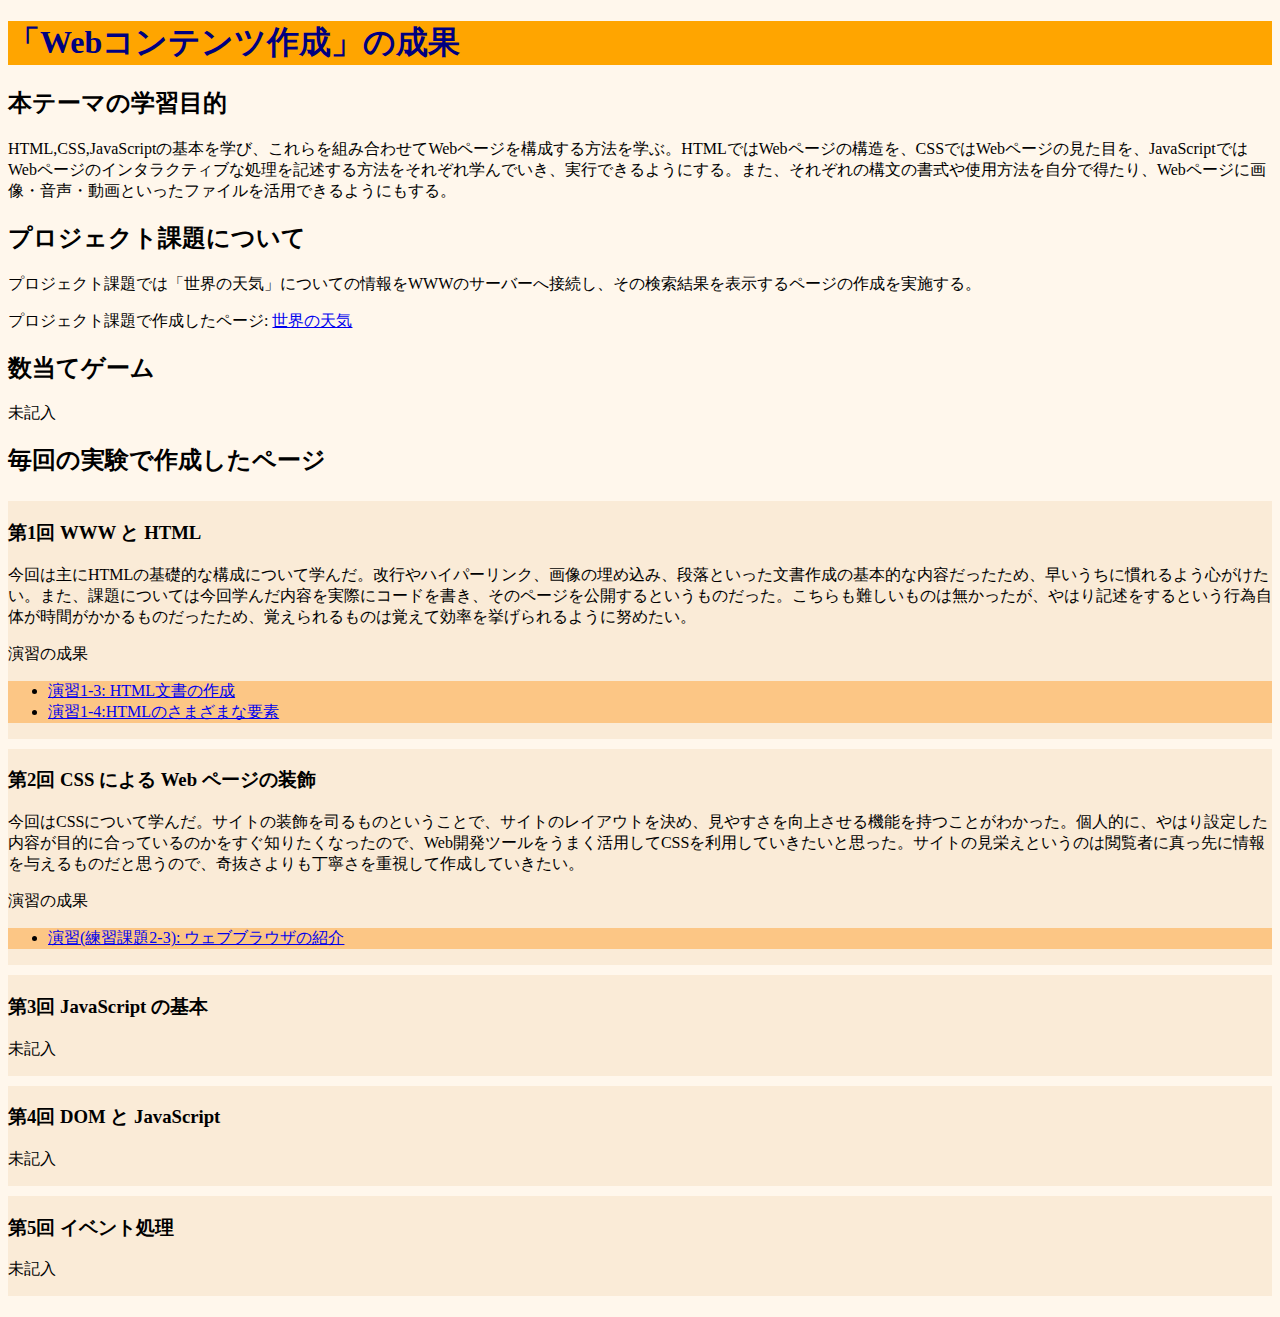
==== index.html @ 9e1769ec "new" ====
<!DOCTYPE html>
<html>
    <head>
        <meta charset="utf-8">
        <title>「Webコンテンツ作成」の成果</title>
        <link rel="stylesheet" href="style.css">
    </head>
    <body>
        <p><h1>「Webコンテンツ作成」の成果</h1></p>
            <p><h2>本テーマの学習目的</h2></p>
            <p>HTML,CSS,JavaScriptの基本を学び、これらを組み合わせてWebページを構成する方法を学ぶ。HTMLではWebページの構造を、CSSではWebページの見た目を、JavaScriptではWebページのインタラクティブな処理を記述する方法をそれぞれ学んでいき、実行できるようにする。また、それぞれの構文の書式や使用方法を自分で得たり、Webページに画像・音声・動画といったファイルを活用できるようにもする。
            </p>

            <p><h2>プロジェクト課題について</h2></p>
            <p>プロジェクト課題では「世界の天気」についての情報をWWWのサーバーへ接続し、その検索結果を表示するページの作成を実施する。</p>
            <p>プロジェクト課題で作成したページ: <a href="project.html" title="世界の天気" target="_blank">世界の天気</a></p>

            <p><h2>数当てゲーム</h2></p>
            <p>未記入</p>

            <p><h2>毎回の実験で作成したページ</h2></p>
            <div class="zentai">
                <div class="box"><p><h3>第1回 WWW と HTML</h3></p>
                <p>今回は主にHTMLの基礎的な構成について学んだ。改行やハイパーリンク、画像の埋め込み、段落といった文書作成の基本的な内容だったため、早いうちに慣れるよう心がけたい。また、課題については今回学んだ内容を実際にコードを書き、そのページを公開するというものだった。こちらも難しいものは無かったが、やはり記述をするという行為自体が時間がかかるものだったため、覚えられるものは覚えて効率を挙げられるように努めたい。</p>
                <p>演習の成果</p>
                <ul>
                    <li><a href="https://g286162022.github.io/medialabo/practice-html/structure.html" title="演習1-3へのリンク" target="_blank">演習1-3: HTML文書の作成</a></li>
                    <li><a href="https://g286162022.github.io/medialabo/practice-html/elements.html" title="演習1-4へのリンク" target="_blank">演習1-4:HTMLのさまざまな要素</a></li>
                </ul>
                </div>

                <div class="box"><p><h3>第2回 CSS による Web ページの装飾</h3></p>
                <p>今回はCSSについて学んだ。サイトの装飾を司るものということで、サイトのレイアウトを決め、見やすさを向上させる機能を持つことがわかった。個人的に、やはり設定した内容が目的に合っているのかをすぐ知りたくなったので、Web開発ツールをうまく活用してCSSを利用していきたいと思った。サイトの見栄えというのは閲覧者に真っ先に情報を与えるものだと思うので、奇抜さよりも丁寧さを重視して作成していきたい。</p>
                <p>演習の成果</p>
                <ul>
                    <li><a href="practice-css/browser-intro.html" title="演習課題へのリンク" target="_blank">演習(練習課題2-3): ウェブブラウザの紹介</a></li>
                </ul>
                </div>

                <div class="box"><p><h3>第3回 JavaScript の基本</h3></p>
                <p>未記入</p>
                </div>

                <div class="box"><p><h3>第4回 DOM と JavaScript</h3></p>
                <p>未記入</p>
                </div>

                <div class="box"><p><h3>第5回 イベント処理</h3></p>
                <p>未記入</p>
                </div>
            </div>
        </p>
    </body>
</html>
---- style.css ----
body {
    background-color: rgb(255, 247, 236);
}

h1 {
    color: navy;
    background-color: orange;
}

div.zentai {
    display: flex;
    flex-direction: column;
}

div.box {
    background-color:antiquewhite;
    margin-top: 5px;
    margin-bottom: 5px;
}

ul {
    background-color: rgb(252, 198, 133);
}
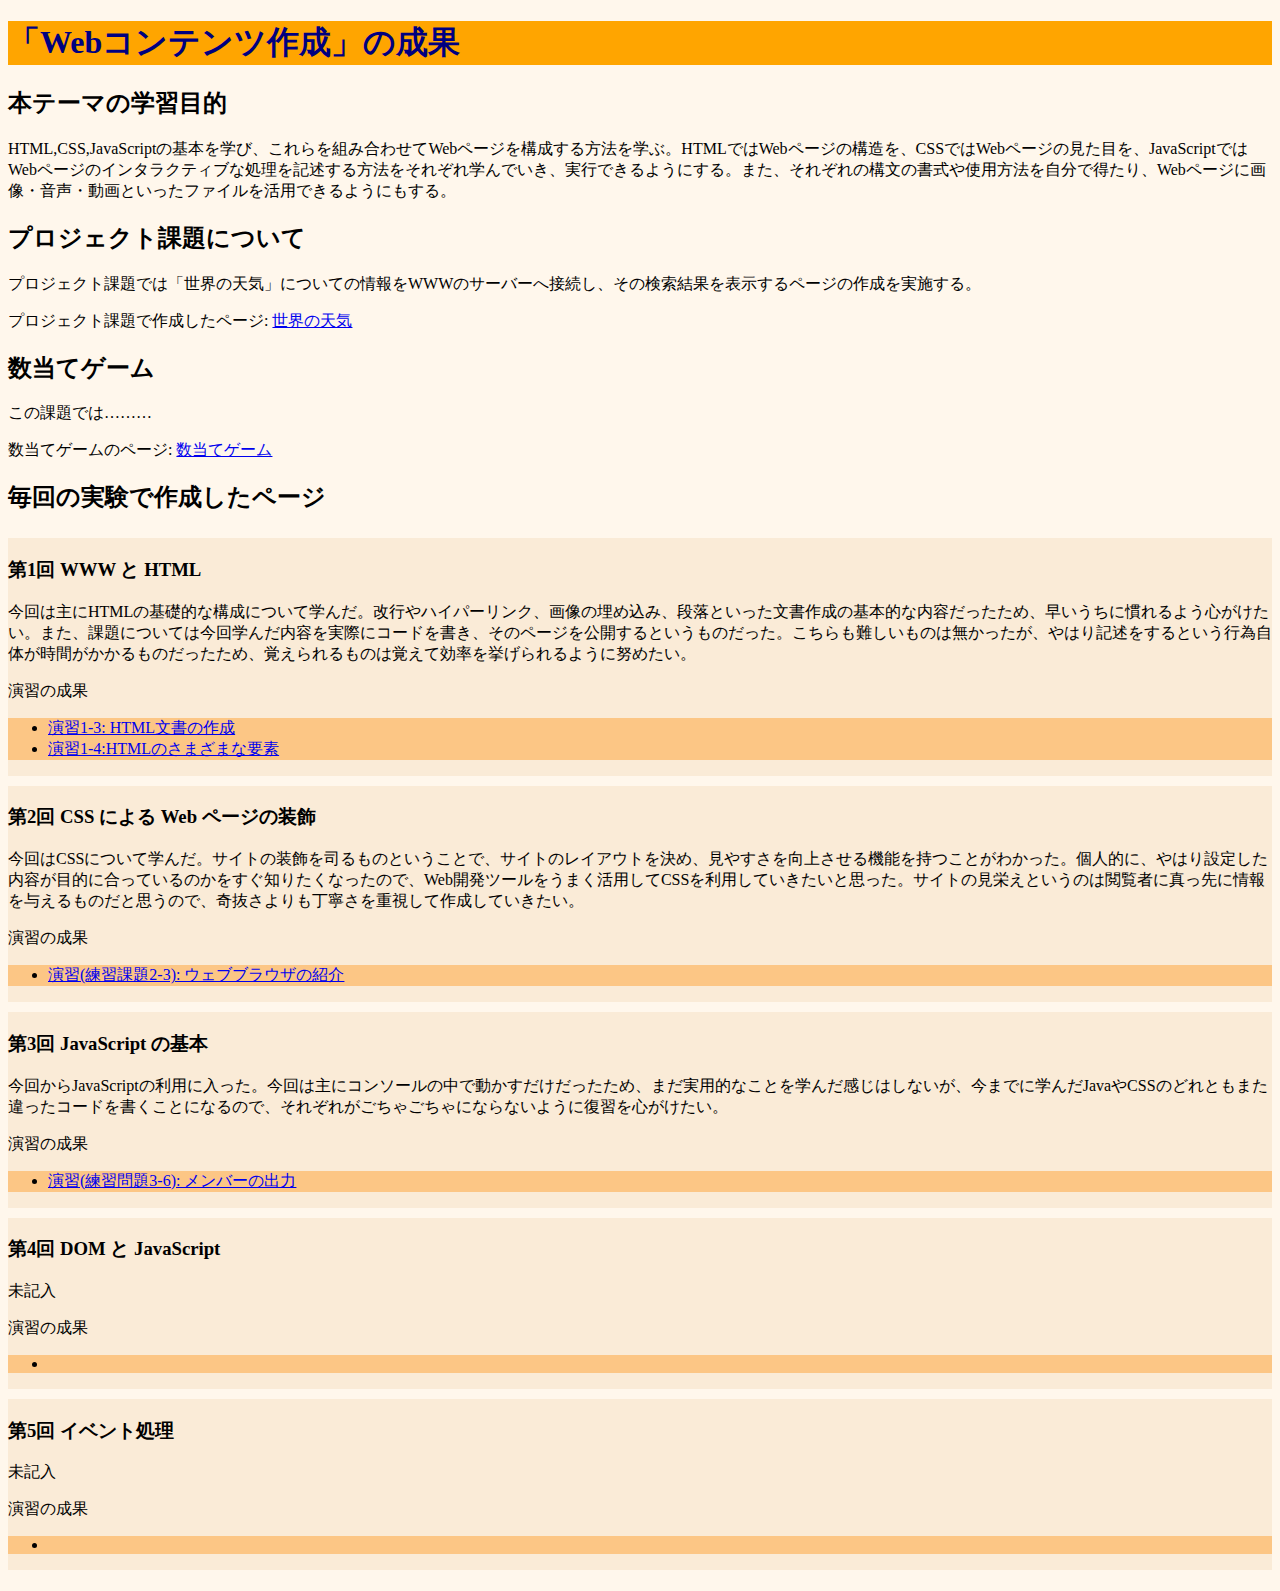
==== commit aefdac55: "new" ====
--- a/index.html
+++ b/index.html
@@ -16,7 +16,8 @@
             <p>プロジェクト課題で作成したページ: <a href="project.html" title="世界の天気" target="_blank">世界の天気</a></p>
 
             <p><h2>数当てゲーム</h2></p>
-            <p>未記入</p>
+            <p>この課題では………</p>
+            <p>数当てゲームのページ: <a href="kazuate.html" title="数当てゲーム" target="_blank">数当てゲーム</a></p>
 
             <p><h2>毎回の実験で作成したページ</h2></p>
             <div class="zentai">
@@ -38,15 +39,27 @@
                 </div>
 
                 <div class="box"><p><h3>第3回 JavaScript の基本</h3></p>
-                <p>未記入</p>
+                <p>今回からJavaScriptの利用に入った。今回は主にコンソールの中で動かすだけだったため、まだ実用的なことを学んだ感じはしないが、今までに学んだJavaやCSSのどれともまた違ったコードを書くことになるので、それぞれがごちゃごちゃにならないように復習を心がけたい。</p>
+                <p>演習の成果</p>
+                <ul>
+                    <li><a href="practice-js/obj-practice.html" title="演習課題へのリンク" target="_blank">演習(練習問題3-6): メンバーの出力</a></li>
+                </ul>
                 </div>
 
                 <div class="box"><p><h3>第4回 DOM と JavaScript</h3></p>
                 <p>未記入</p>
+                <p>演習の成果</p>
+                <ul>
+                    <li></li>
+                </ul>
                 </div>
 
                 <div class="box"><p><h3>第5回 イベント処理</h3></p>
                 <p>未記入</p>
+                <p>演習の成果</p>
+                <ul>
+                    <li></li>
+                </ul>
                 </div>
             </div>
         </p>
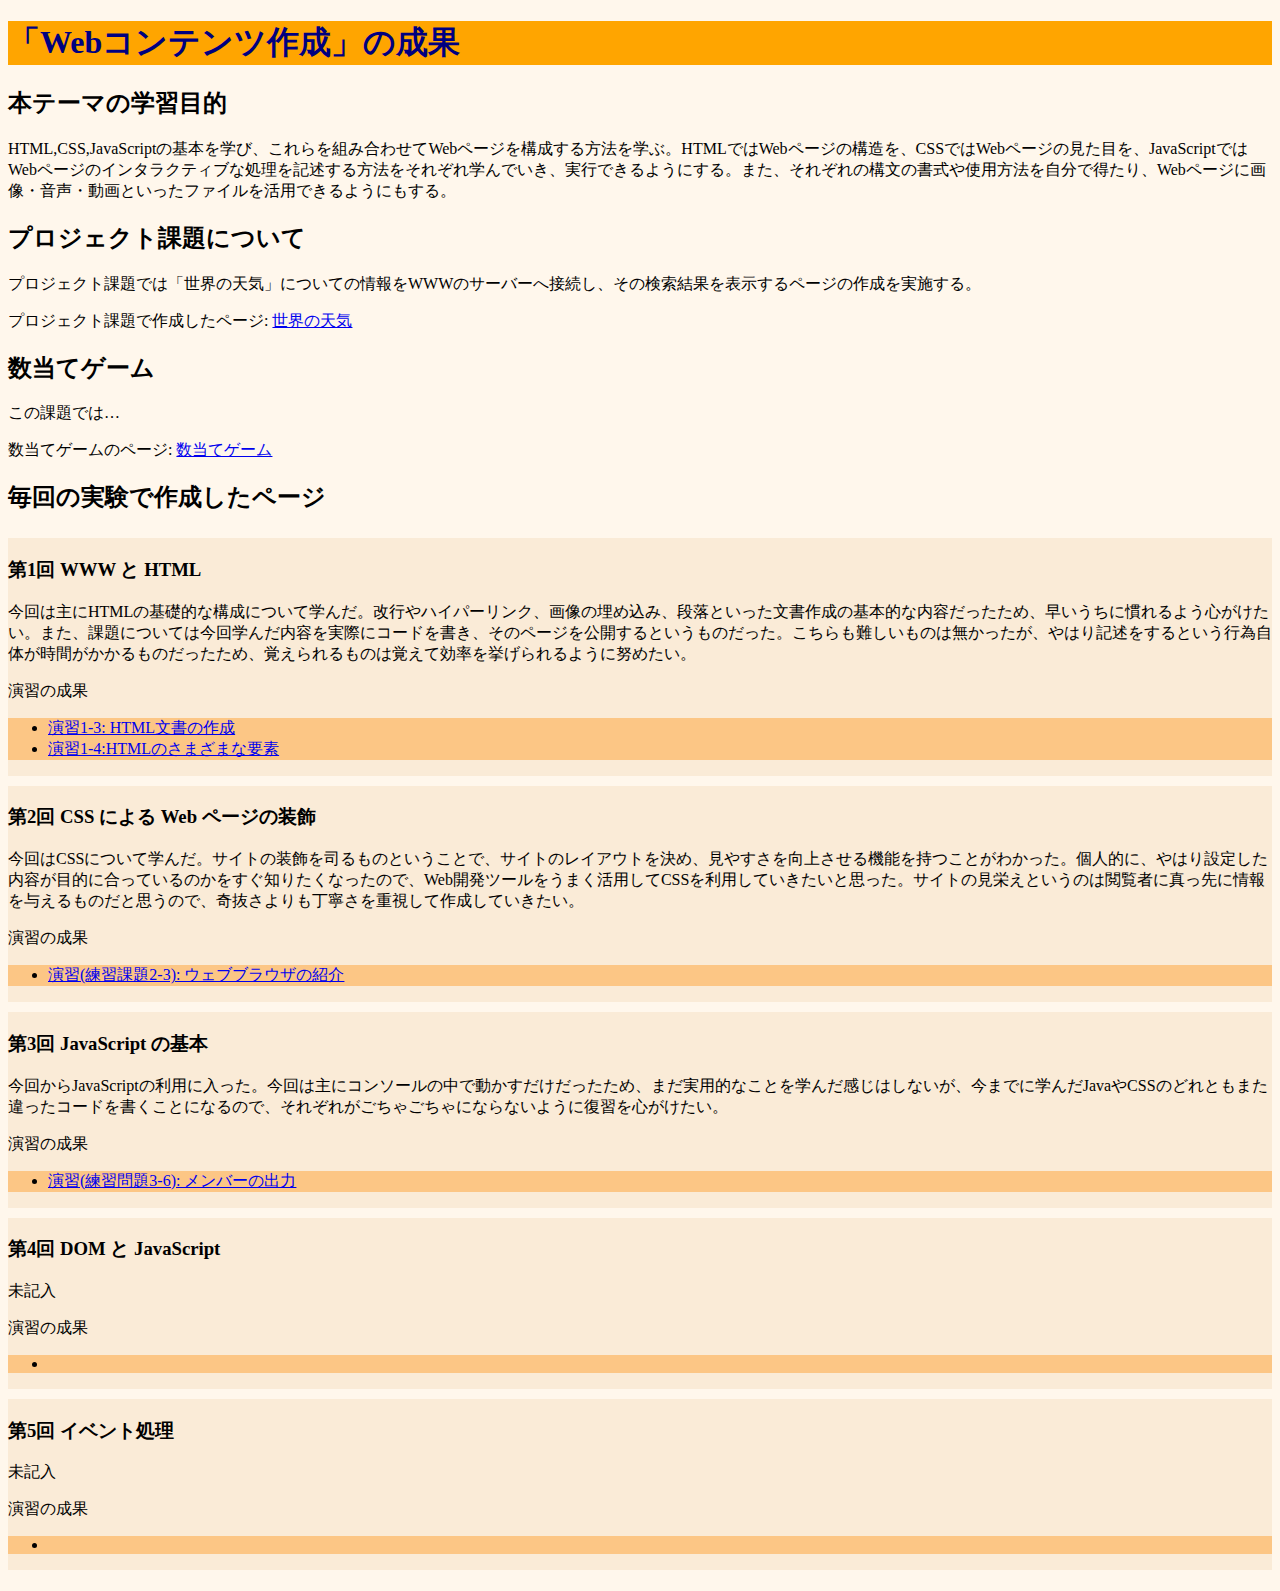
==== commit 0a816fb7: "新規" ====
--- a/index.html
+++ b/index.html
@@ -16,7 +16,7 @@
             <p>プロジェクト課題で作成したページ: <a href="project.html" title="世界の天気" target="_blank">世界の天気</a></p>
 
             <p><h2>数当てゲーム</h2></p>
-            <p>この課題では………</p>
+            <p>この課題では…</p>
             <p>数当てゲームのページ: <a href="kazuate.html" title="数当てゲーム" target="_blank">数当てゲーム</a></p>
 
             <p><h2>毎回の実験で作成したページ</h2></p>
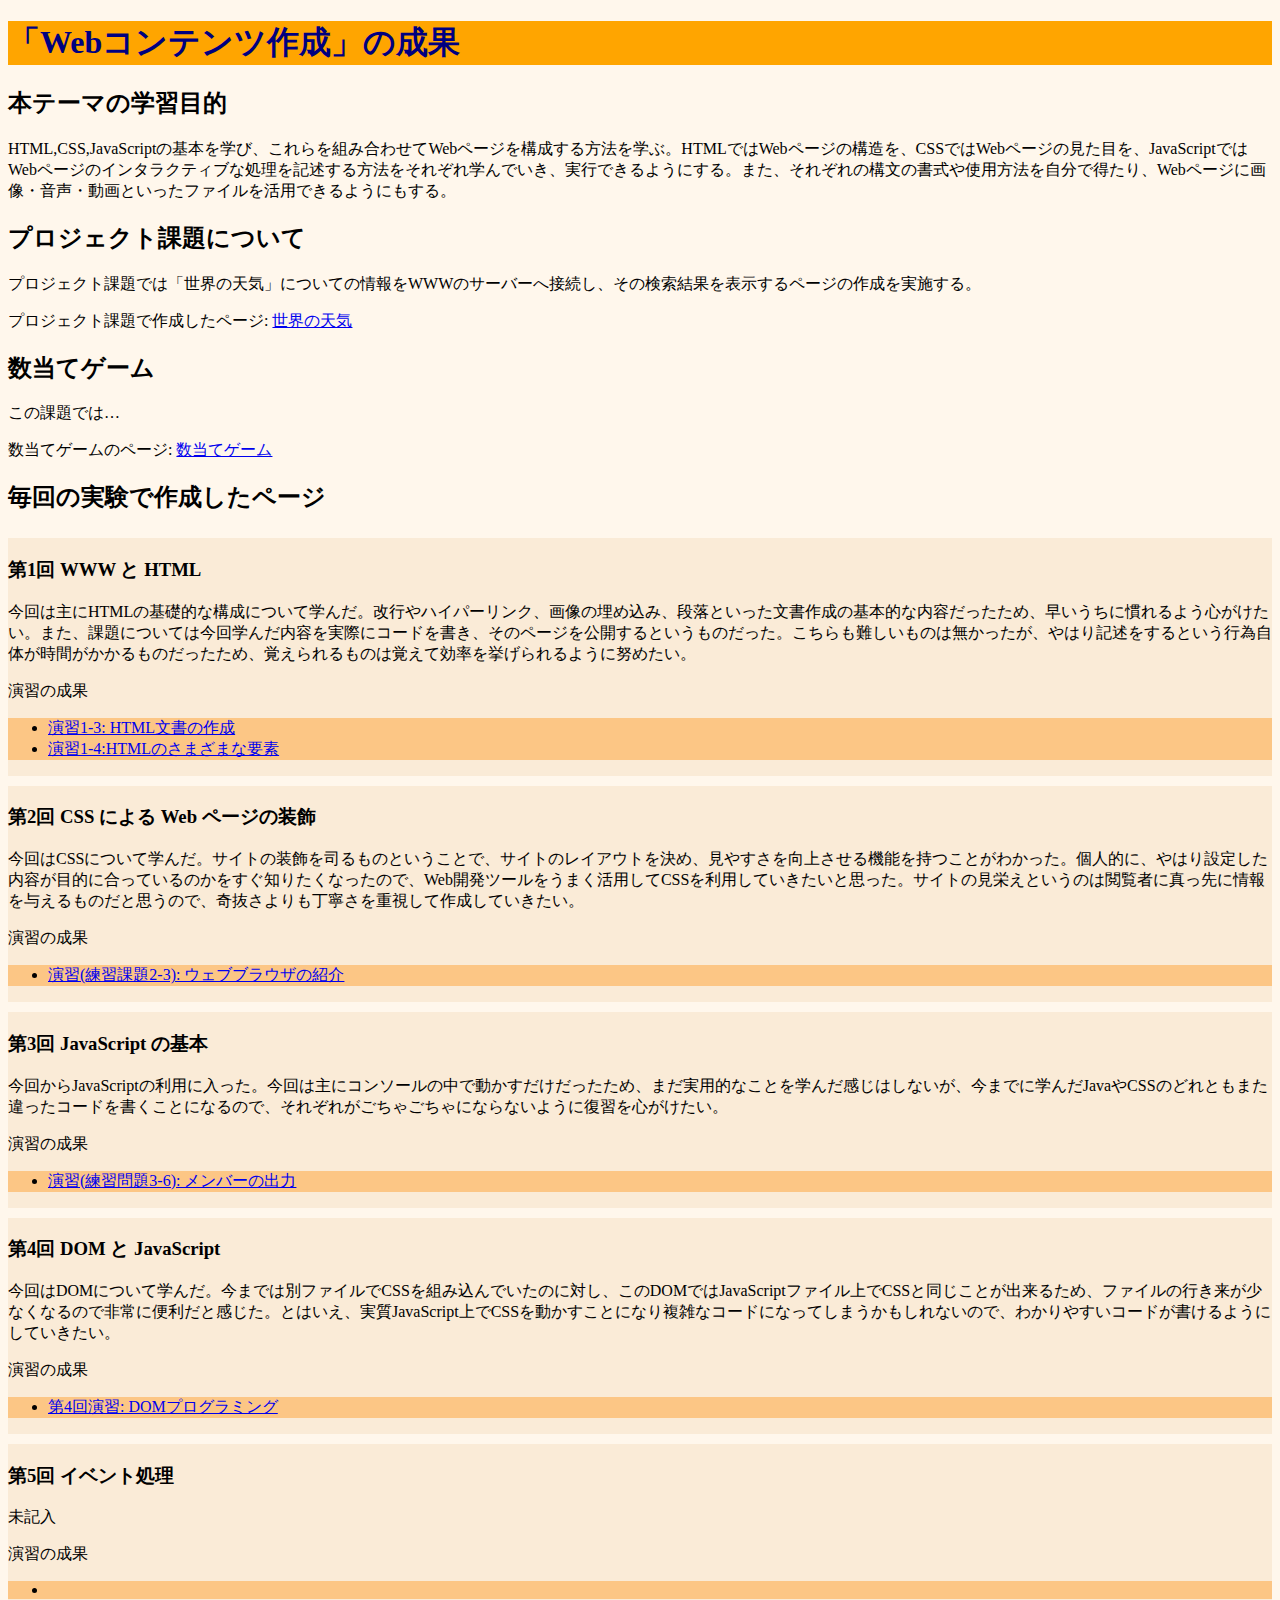
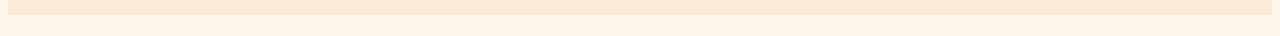
==== commit feb37709: "new" ====
--- a/index.html
+++ b/index.html
@@ -47,10 +47,10 @@
                 </div>
 
                 <div class="box"><p><h3>第4回 DOM と JavaScript</h3></p>
-                <p>未記入</p>
+                <p>今回はDOMについて学んだ。今までは別ファイルでCSSを組み込んでいたのに対し、このDOMではJavaScriptファイル上でCSSと同じことが出来るため、ファイルの行き来が少なくなるので非常に便利だと感じた。とはいえ、実質JavaScript上でCSSを動かすことになり複雑なコードになってしまうかもしれないので、わかりやすいコードが書けるようにしていきたい。</p>
                 <p>演習の成果</p>
                 <ul>
-                    <li></li>
+                    <li><a href="practice-dom/dom-exercise.html" title="演習課題へのリンク" target="_blank">第4回演習: DOMプログラミング</a></li>
                 </ul>
                 </div>
 
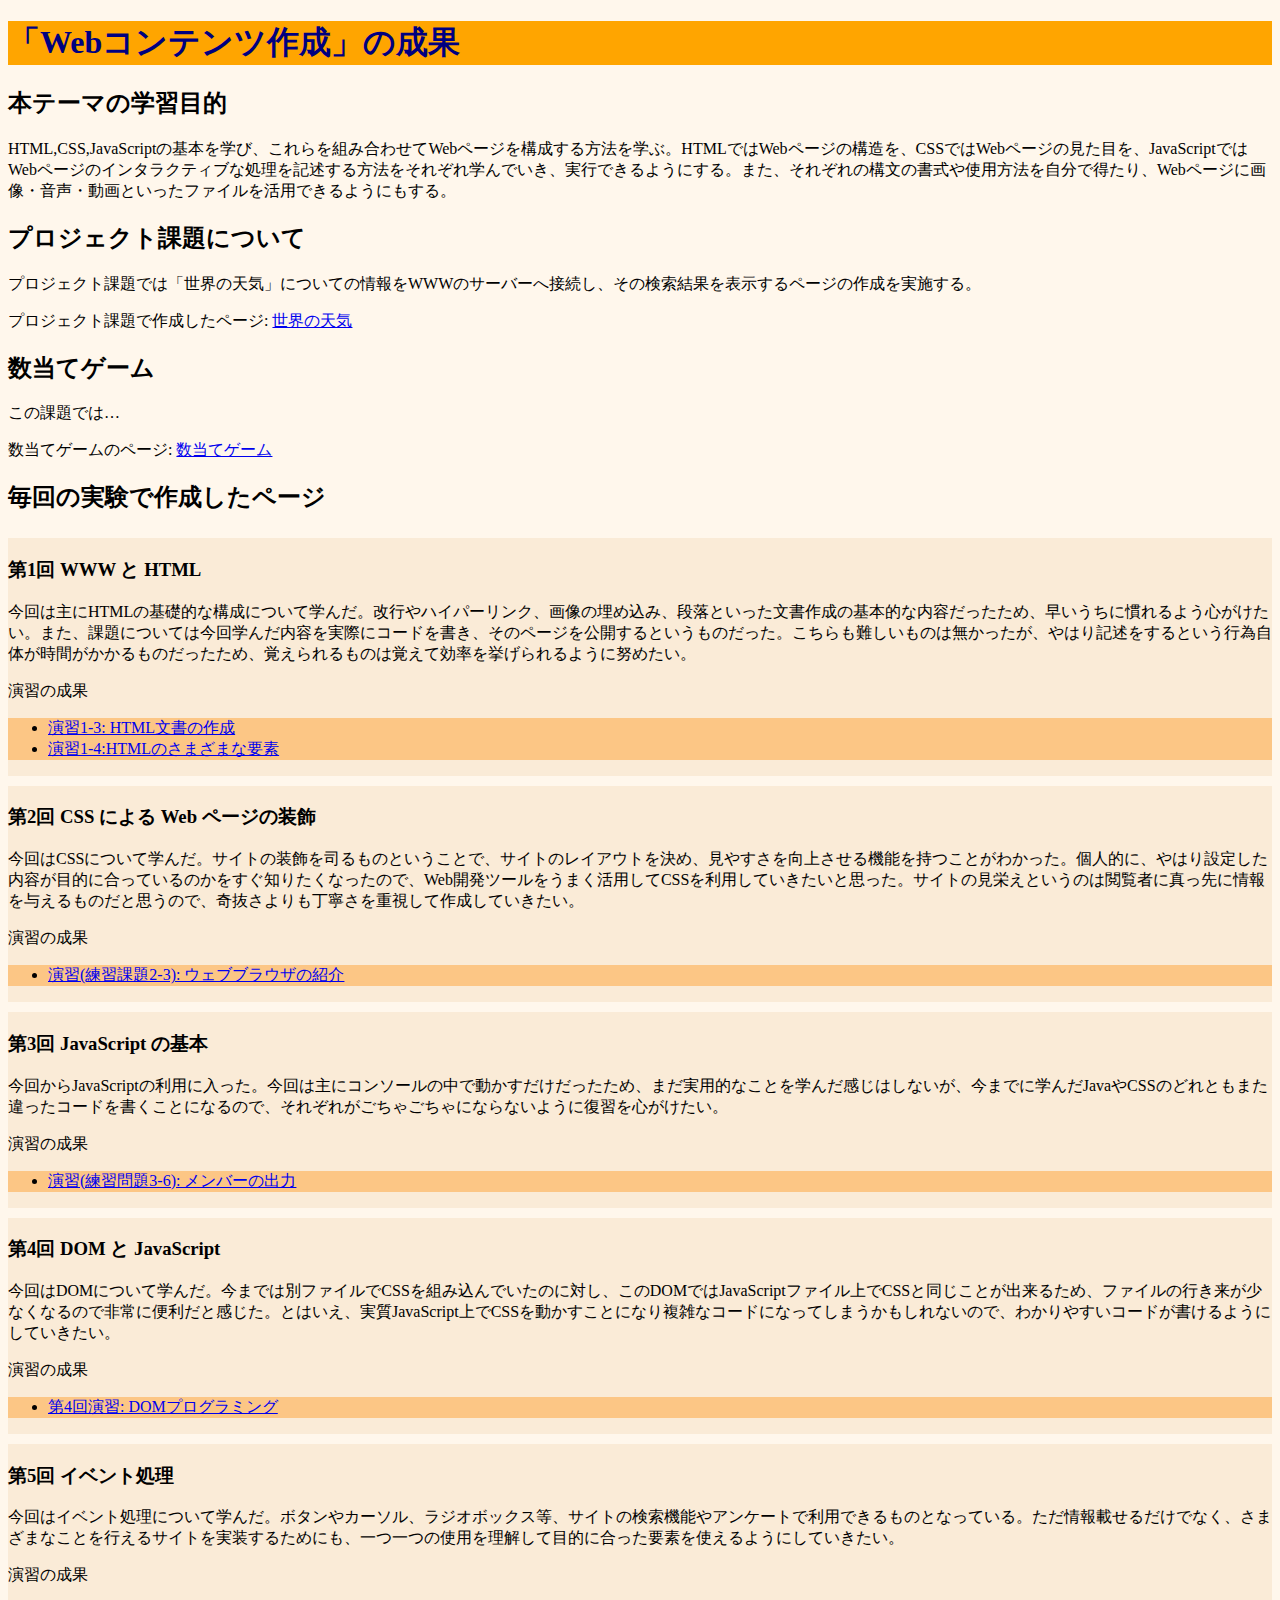
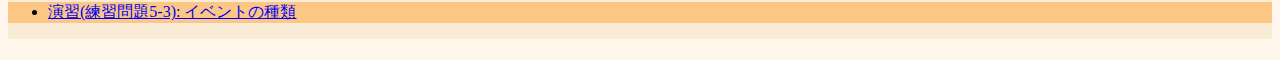
==== commit 17de74a1: "new" ====
--- a/index.html
+++ b/index.html
@@ -55,10 +55,10 @@
                 </div>
 
                 <div class="box"><p><h3>第5回 イベント処理</h3></p>
-                <p>未記入</p>
+                <p>今回はイベント処理について学んだ。ボタンやカーソル、ラジオボックス等、サイトの検索機能やアンケートで利用できるものとなっている。ただ情報載せるだけでなく、さまざまなことを行えるサイトを実装するためにも、一つ一つの使用を理解して目的に合った要素を使えるようにしていきたい。</p>
                 <p>演習の成果</p>
                 <ul>
-                    <li></li>
+                    <li><a href="practice-event/event-list.html" title="演習課題へのリンク" target="_blank">演習(練習問題5-3): イベントの種類</a></li>
                 </ul>
                 </div>
             </div>
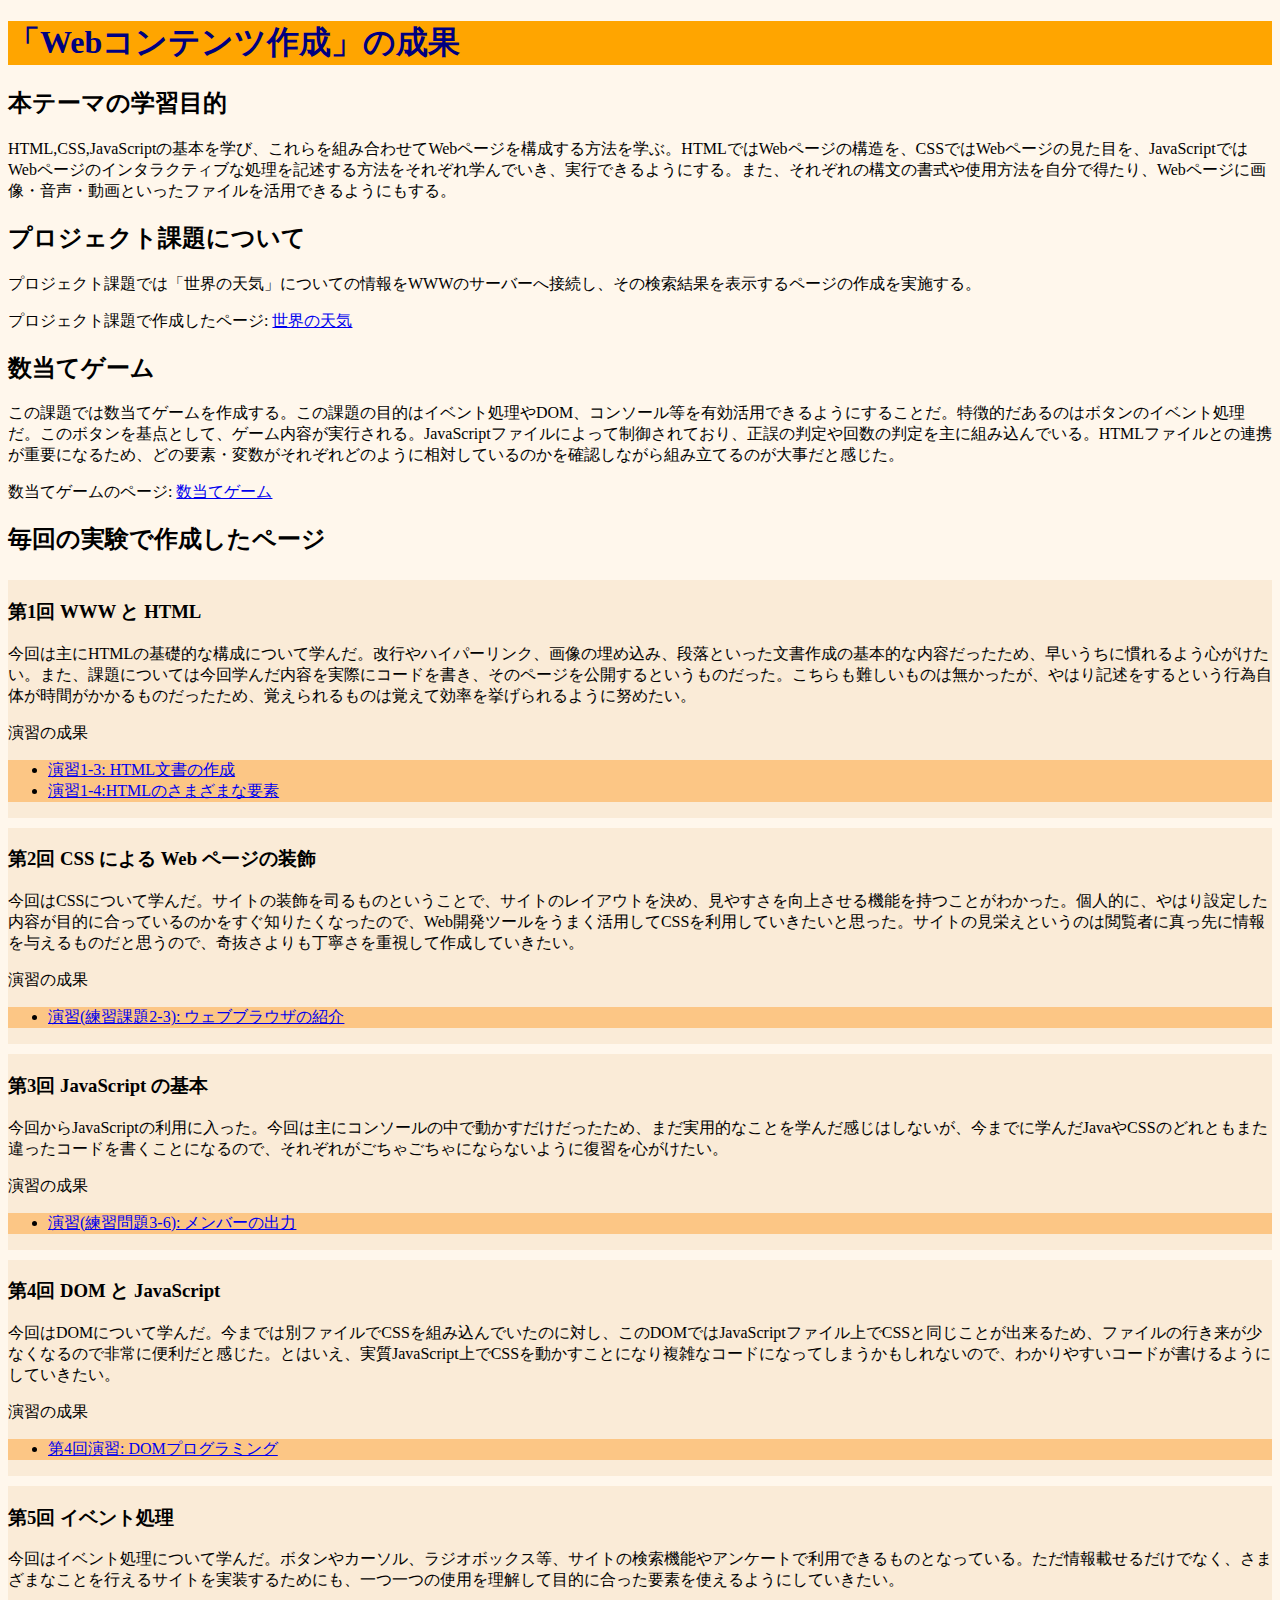
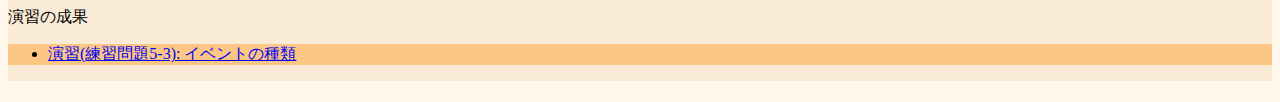
==== commit 0a768470: "new" ====
--- a/index.html
+++ b/index.html
@@ -16,7 +16,7 @@
             <p>プロジェクト課題で作成したページ: <a href="project.html" title="世界の天気" target="_blank">世界の天気</a></p>
 
             <p><h2>数当てゲーム</h2></p>
-            <p>この課題では…</p>
+            <p>この課題では数当てゲームを作成する。この課題の目的はイベント処理やDOM、コンソール等を有効活用できるようにすることだ。特徴的だあるのはボタンのイベント処理だ。このボタンを基点として、ゲーム内容が実行される。JavaScriptファイルによって制御されており、正誤の判定や回数の判定を主に組み込んでいる。HTMLファイルとの連携が重要になるため、どの要素・変数がそれぞれどのように相対しているのかを確認しながら組み立てるのが大事だと感じた。</p>
             <p>数当てゲームのページ: <a href="kazuate.html" title="数当てゲーム" target="_blank">数当てゲーム</a></p>
 
             <p><h2>毎回の実験で作成したページ</h2></p>
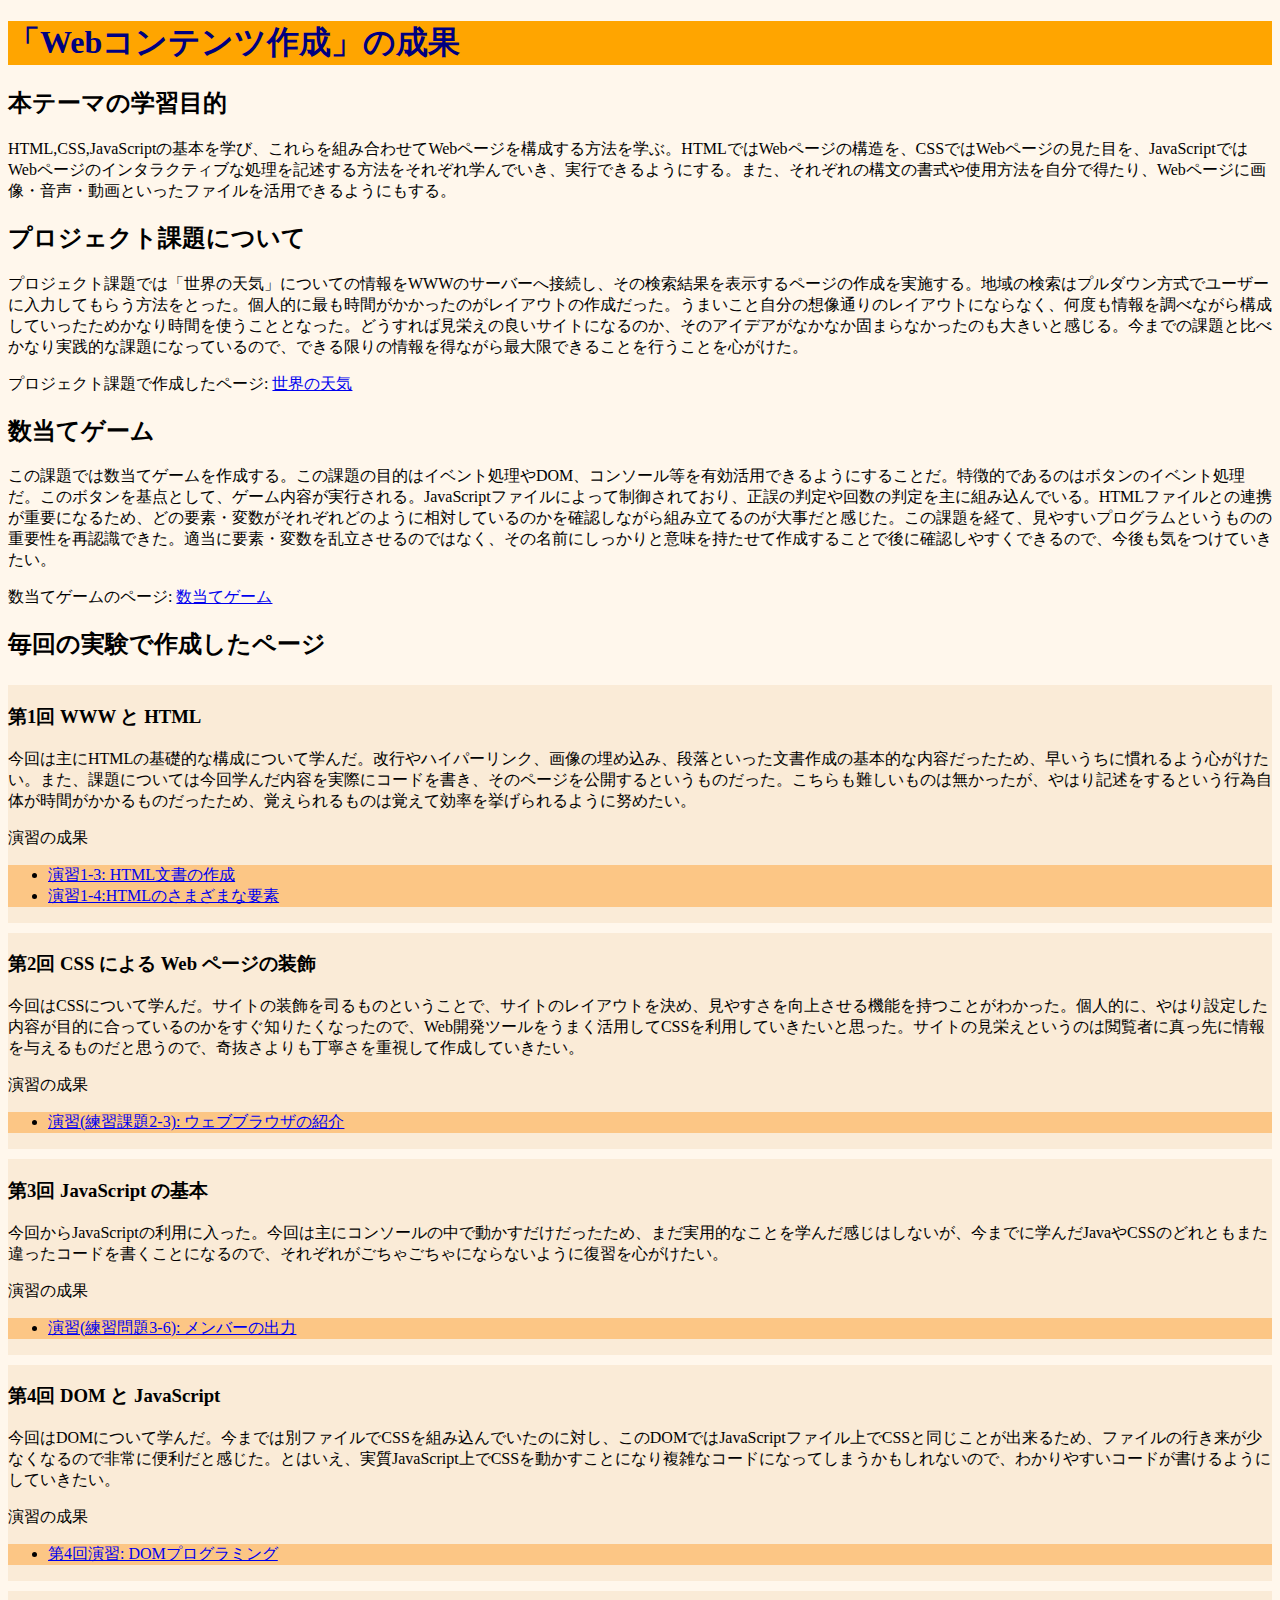
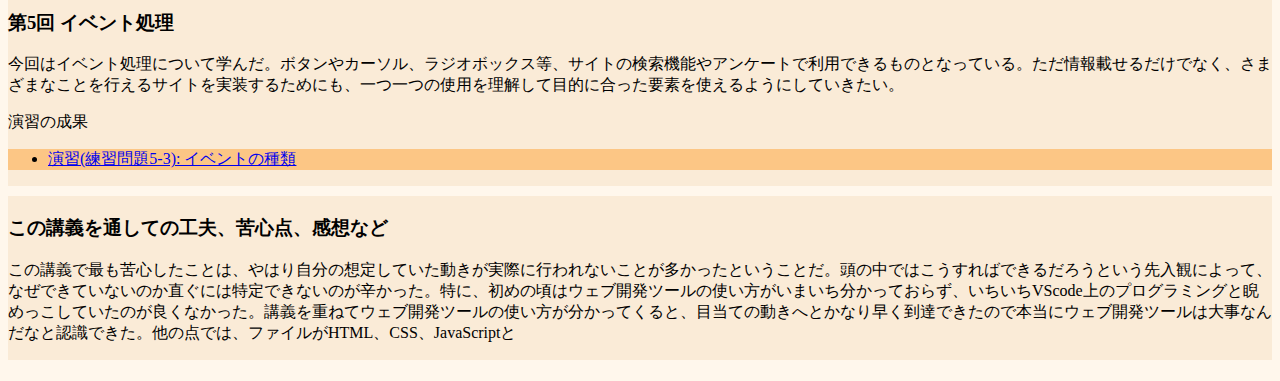
==== commit 1630a0ba: "new" ====
--- a/index.html
+++ b/index.html
@@ -12,11 +12,11 @@
             </p>
 
             <p><h2>プロジェクト課題について</h2></p>
-            <p>プロジェクト課題では「世界の天気」についての情報をWWWのサーバーへ接続し、その検索結果を表示するページの作成を実施する。</p>
+            <p>プロジェクト課題では「世界の天気」についての情報をWWWのサーバーへ接続し、その検索結果を表示するページの作成を実施する。地域の検索はプルダウン方式でユーザーに入力してもらう方法をとった。個人的に最も時間がかかったのがレイアウトの作成だった。うまいこと自分の想像通りのレイアウトにならなく、何度も情報を調べながら構成していったためかなり時間を使うこととなった。どうすれば見栄えの良いサイトになるのか、そのアイデアがなかなか固まらなかったのも大きいと感じる。今までの課題と比べかなり実践的な課題になっているので、できる限りの情報を得ながら最大限できることを行うことを心がけた。</p>
             <p>プロジェクト課題で作成したページ: <a href="project.html" title="世界の天気" target="_blank">世界の天気</a></p>
 
             <p><h2>数当てゲーム</h2></p>
-            <p>この課題では数当てゲームを作成する。この課題の目的はイベント処理やDOM、コンソール等を有効活用できるようにすることだ。特徴的だあるのはボタンのイベント処理だ。このボタンを基点として、ゲーム内容が実行される。JavaScriptファイルによって制御されており、正誤の判定や回数の判定を主に組み込んでいる。HTMLファイルとの連携が重要になるため、どの要素・変数がそれぞれどのように相対しているのかを確認しながら組み立てるのが大事だと感じた。</p>
+            <p>この課題では数当てゲームを作成する。この課題の目的はイベント処理やDOM、コンソール等を有効活用できるようにすることだ。特徴的であるのはボタンのイベント処理だ。このボタンを基点として、ゲーム内容が実行される。JavaScriptファイルによって制御されており、正誤の判定や回数の判定を主に組み込んでいる。HTMLファイルとの連携が重要になるため、どの要素・変数がそれぞれどのように相対しているのかを確認しながら組み立てるのが大事だと感じた。この課題を経て、見やすいプログラムというものの重要性を再認識できた。適当に要素・変数を乱立させるのではなく、その名前にしっかりと意味を持たせて作成することで後に確認しやすくできるので、今後も気をつけていきたい。</p>
             <p>数当てゲームのページ: <a href="kazuate.html" title="数当てゲーム" target="_blank">数当てゲーム</a></p>
 
             <p><h2>毎回の実験で作成したページ</h2></p>
@@ -61,6 +61,10 @@
                     <li><a href="practice-event/event-list.html" title="演習課題へのリンク" target="_blank">演習(練習問題5-3): イベントの種類</a></li>
                 </ul>
                 </div>
+
+                <div class="box"><p><h3>この講義を通しての工夫、苦心点、感想など</h3></p>
+                <p>この講義で最も苦心したことは、やはり自分の想定していた動きが実際に行われないことが多かったということだ。頭の中ではこうすればできるだろうという先入観によって、なぜできていないのか直ぐには特定できないのが辛かった。特に、初めの頃はウェブ開発ツールの使い方がいまいち分かっておらず、いちいちVScode上のプログラミングと睨めっこしていたのが良くなかった。講義を重ねてウェブ開発ツールの使い方が分かってくると、目当ての動きへとかなり早く到達できたので本当にウェブ開発ツールは大事なんだなと認識できた。他の点では、ファイルがHTML、CSS、JavaScriptと</p>
+                </div>
             </div>
         </p>
     </body>
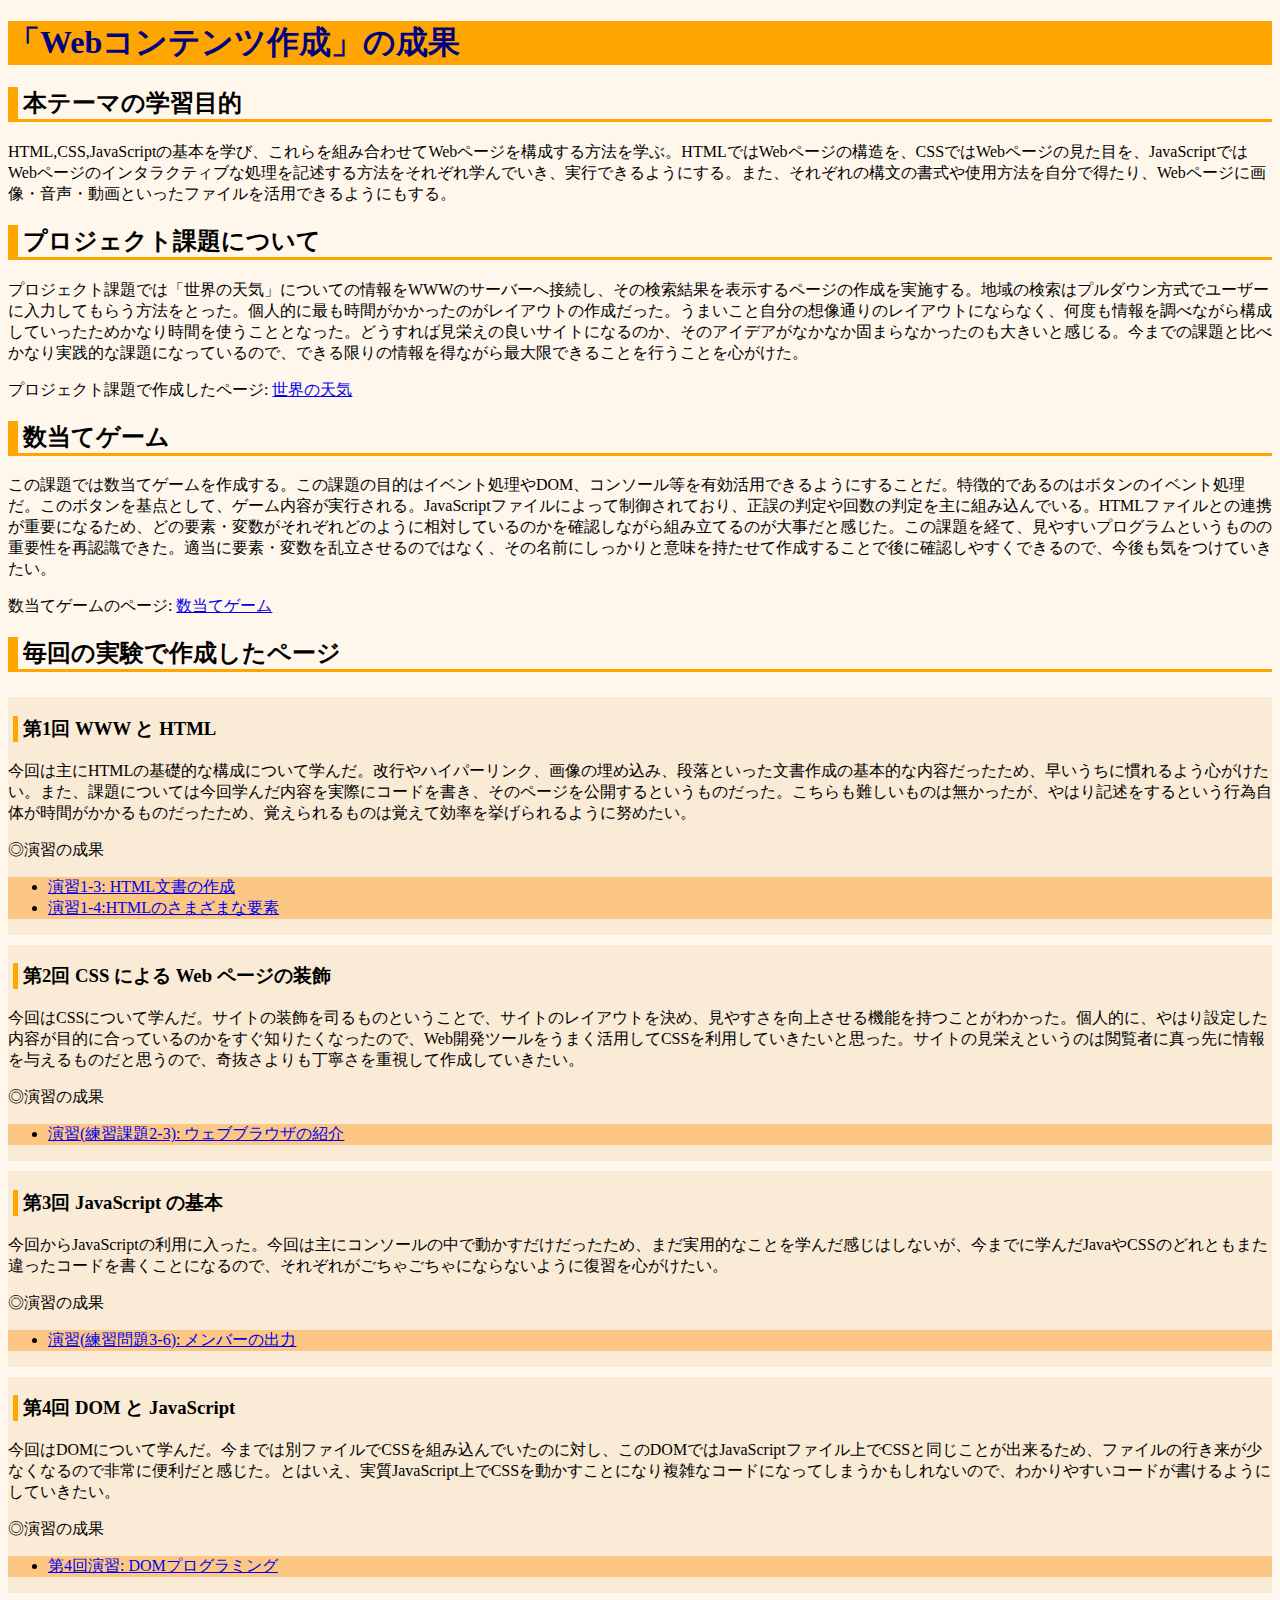
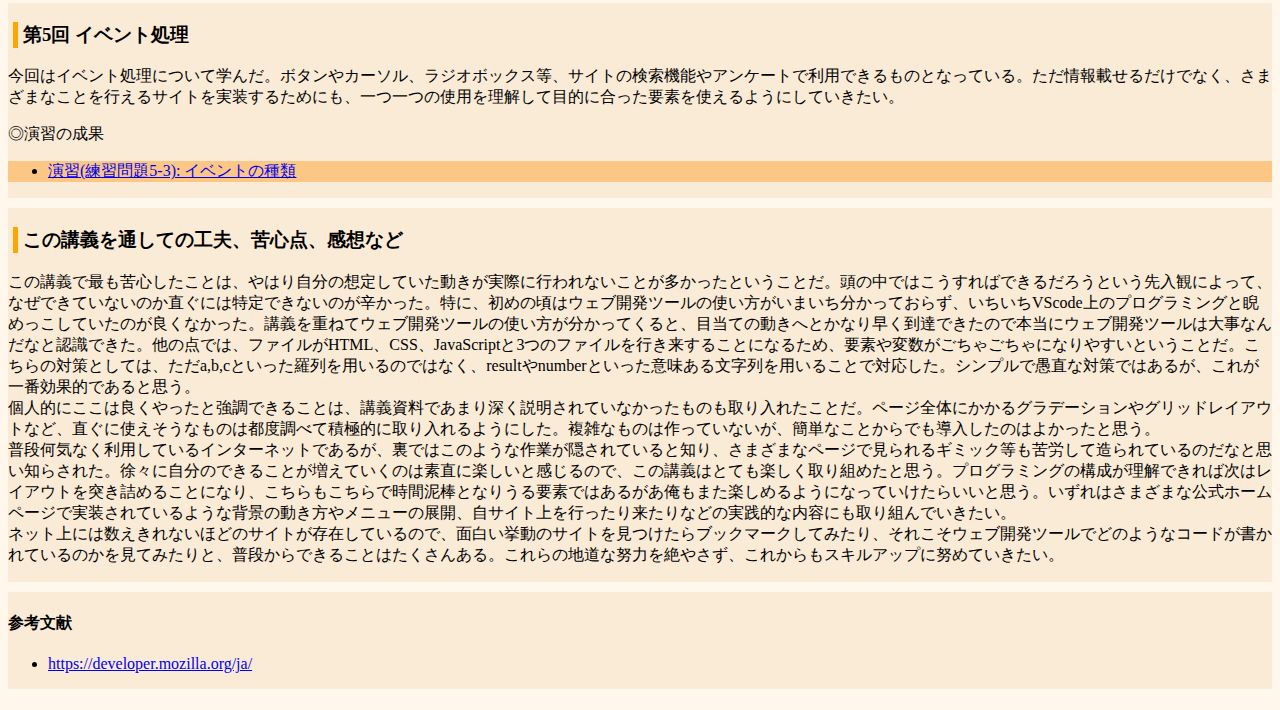
==== commit 37548f83: "new" ====
--- a/index.html
+++ b/index.html
@@ -23,7 +23,7 @@
             <div class="zentai">
                 <div class="box"><p><h3>第1回 WWW と HTML</h3></p>
                 <p>今回は主にHTMLの基礎的な構成について学んだ。改行やハイパーリンク、画像の埋め込み、段落といった文書作成の基本的な内容だったため、早いうちに慣れるよう心がけたい。また、課題については今回学んだ内容を実際にコードを書き、そのページを公開するというものだった。こちらも難しいものは無かったが、やはり記述をするという行為自体が時間がかかるものだったため、覚えられるものは覚えて効率を挙げられるように努めたい。</p>
-                <p>演習の成果</p>
+                <p>◎演習の成果</p>
                 <ul>
                     <li><a href="https://g286162022.github.io/medialabo/practice-html/structure.html" title="演習1-3へのリンク" target="_blank">演習1-3: HTML文書の作成</a></li>
                     <li><a href="https://g286162022.github.io/medialabo/practice-html/elements.html" title="演習1-4へのリンク" target="_blank">演習1-4:HTMLのさまざまな要素</a></li>
@@ -32,7 +32,7 @@
 
                 <div class="box"><p><h3>第2回 CSS による Web ページの装飾</h3></p>
                 <p>今回はCSSについて学んだ。サイトの装飾を司るものということで、サイトのレイアウトを決め、見やすさを向上させる機能を持つことがわかった。個人的に、やはり設定した内容が目的に合っているのかをすぐ知りたくなったので、Web開発ツールをうまく活用してCSSを利用していきたいと思った。サイトの見栄えというのは閲覧者に真っ先に情報を与えるものだと思うので、奇抜さよりも丁寧さを重視して作成していきたい。</p>
-                <p>演習の成果</p>
+                <p>◎演習の成果</p>
                 <ul>
                     <li><a href="practice-css/browser-intro.html" title="演習課題へのリンク" target="_blank">演習(練習課題2-3): ウェブブラウザの紹介</a></li>
                 </ul>
@@ -40,7 +40,7 @@
 
                 <div class="box"><p><h3>第3回 JavaScript の基本</h3></p>
                 <p>今回からJavaScriptの利用に入った。今回は主にコンソールの中で動かすだけだったため、まだ実用的なことを学んだ感じはしないが、今までに学んだJavaやCSSのどれともまた違ったコードを書くことになるので、それぞれがごちゃごちゃにならないように復習を心がけたい。</p>
-                <p>演習の成果</p>
+                <p>◎演習の成果</p>
                 <ul>
                     <li><a href="practice-js/obj-practice.html" title="演習課題へのリンク" target="_blank">演習(練習問題3-6): メンバーの出力</a></li>
                 </ul>
@@ -48,7 +48,7 @@
 
                 <div class="box"><p><h3>第4回 DOM と JavaScript</h3></p>
                 <p>今回はDOMについて学んだ。今までは別ファイルでCSSを組み込んでいたのに対し、このDOMではJavaScriptファイル上でCSSと同じことが出来るため、ファイルの行き来が少なくなるので非常に便利だと感じた。とはいえ、実質JavaScript上でCSSを動かすことになり複雑なコードになってしまうかもしれないので、わかりやすいコードが書けるようにしていきたい。</p>
-                <p>演習の成果</p>
+                <p>◎演習の成果</p>
                 <ul>
                     <li><a href="practice-dom/dom-exercise.html" title="演習課題へのリンク" target="_blank">第4回演習: DOMプログラミング</a></li>
                 </ul>
@@ -56,15 +56,21 @@
 
                 <div class="box"><p><h3>第5回 イベント処理</h3></p>
                 <p>今回はイベント処理について学んだ。ボタンやカーソル、ラジオボックス等、サイトの検索機能やアンケートで利用できるものとなっている。ただ情報載せるだけでなく、さまざまなことを行えるサイトを実装するためにも、一つ一つの使用を理解して目的に合った要素を使えるようにしていきたい。</p>
-                <p>演習の成果</p>
+                <p>◎演習の成果</p>
                 <ul>
                     <li><a href="practice-event/event-list.html" title="演習課題へのリンク" target="_blank">演習(練習問題5-3): イベントの種類</a></li>
                 </ul>
                 </div>
 
                 <div class="box"><p><h3>この講義を通しての工夫、苦心点、感想など</h3></p>
-                <p>この講義で最も苦心したことは、やはり自分の想定していた動きが実際に行われないことが多かったということだ。頭の中ではこうすればできるだろうという先入観によって、なぜできていないのか直ぐには特定できないのが辛かった。特に、初めの頃はウェブ開発ツールの使い方がいまいち分かっておらず、いちいちVScode上のプログラミングと睨めっこしていたのが良くなかった。講義を重ねてウェブ開発ツールの使い方が分かってくると、目当ての動きへとかなり早く到達できたので本当にウェブ開発ツールは大事なんだなと認識できた。他の点では、ファイルがHTML、CSS、JavaScriptと</p>
+                <p>この講義で最も苦心したことは、やはり自分の想定していた動きが実際に行われないことが多かったということだ。頭の中ではこうすればできるだろうという先入観によって、なぜできていないのか直ぐには特定できないのが辛かった。特に、初めの頃はウェブ開発ツールの使い方がいまいち分かっておらず、いちいちVScode上のプログラミングと睨めっこしていたのが良くなかった。講義を重ねてウェブ開発ツールの使い方が分かってくると、目当ての動きへとかなり早く到達できたので本当にウェブ開発ツールは大事なんだなと認識できた。他の点では、ファイルがHTML、CSS、JavaScriptと3つのファイルを行き来することになるため、要素や変数がごちゃごちゃになりやすいということだ。こちらの対策としては、ただa,b,cといった羅列を用いるのではなく、resultやnumberといった意味ある文字列を用いることで対応した。シンプルで愚直な対策ではあるが、これが一番効果的であると思う。<br>個人的にここは良くやったと強調できることは、講義資料であまり深く説明されていなかったものも取り入れたことだ。ページ全体にかかるグラデーションやグリッドレイアウトなど、直ぐに使えそうなものは都度調べて積極的に取り入れるようにした。複雑なものは作っていないが、簡単なことからでも導入したのはよかったと思う。<br>普段何気なく利用しているインターネットであるが、裏ではこのような作業が隠されていると知り、さまざまなページで見られるギミック等も苦労して造られているのだなと思い知らされた。徐々に自分のできることが増えていくのは素直に楽しいと感じるので、この講義はとても楽しく取り組めたと思う。プログラミングの構成が理解できれば次はレイアウトを突き詰めることになり、こちらもこちらで時間泥棒となりうる要素ではあるがあ俺もまた楽しめるようになっていけたらいいと思う。いずれはさまざまな公式ホームページで実装されているような背景の動き方やメニューの展開、自サイト上を行ったり来たりなどの実践的な内容にも取り組んでいきたい。<br>ネット上には数えきれないほどのサイトが存在しているので、面白い挙動のサイトを見つけたらブックマークしてみたり、それこそウェブ開発ツールでどのようなコードが書かれているのかを見てみたりと、普段からできることはたくさんある。これらの地道な努力を絶やさず、これからもスキルアップに努めていきたい。</p>
                 </div>
+
+                <div class="box"><p><h4>参考文献</h4></p>
+                <ul class="url">
+                    <li><a href="https://developer.mozilla.org/ja/" title="参考文献" target="_blank">https://developer.mozilla.org/ja/</a></li>
+                </ul>
+                </div>  
             </div>
         </p>
     </body>
--- a/style.css
+++ b/style.css
@@ -5,6 +5,23 @@
 h1 {
     color: navy;
     background-color: orange;
+}
+
+h2 {
+    border-left-style: solid;
+    border-left-color: orange;
+    border-bottom-style: solid;
+    border-bottom-color: orange;
+    border-left-width: 10px;
+    padding-left: 5px;
+}
+
+h3 {
+    border-left-style: solid;
+    border-left-color: orange;
+    border-left-width: 5px;
+    padding-left: 5px;
+    margin-left: 5px;
 }
 
 div.zentai {
@@ -20,4 +37,8 @@
 
 ul {
     background-color: rgb(252, 198, 133);
+}
+
+ul.url {
+    background-color: antiquewhite;
 }